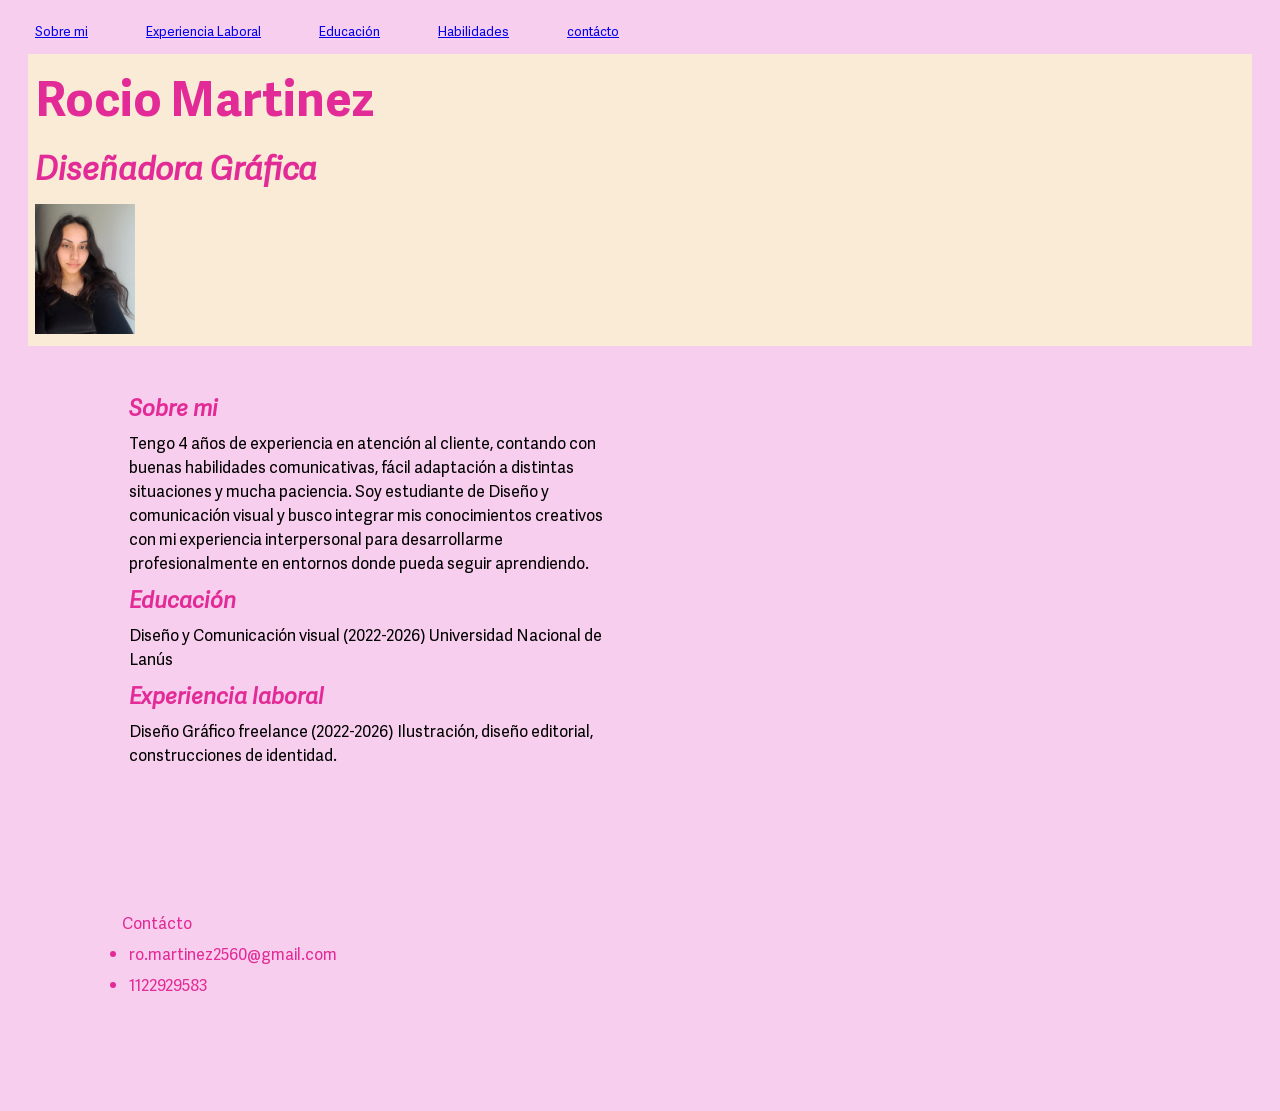
==== index.html @ 881bd66d "Add files via upload" ====
<!DOCTYPE html>
<html>

<head>
    <meta charset="utf-8">

    <link rel="stylesheet" href="archivo.css">
</head>

<body>
    <header>
        <nav> 
            <a href="#">Sobre mi</a>
            <a href="#">Experiencia Laboral</a>
            <a href="#">Educación</a>
            <a href="#">Habilidades</a>
            <a href="#">contácto</a>
            
        </nav>
    </header>
    <main>
        <section id="hiro">
            <h1>Rocio Martinez</h1>
            <h2>Diseñadora Gráfica</h2>
            <img src="img/dee4d5de-07e1-4715-a4ec-1dd7b7949d65.png" alt="foto de rocio" width="100" height="130">
        </section>
        <section id="info">
            <h3>Sobre mi</h3>
            <p> Tengo 4 años de experiencia en atención al cliente, contando con buenas habilidades
                comunicativas, fácil adaptación a distintas situaciones y mucha paciencia. Soy
                estudiante de Diseño y comunicación visual y busco integrar mis conocimientos
                creativos con mi experiencia interpersonal para desarrollarme profesionalmente en
                entornos donde pueda seguir aprendiendo.</p>
        
            <h3>Educación</h3>
            <p>Diseño y Comunicación visual (2022-2026)
                Universidad Nacional de Lanús </p>
       
            <h3>Experiencia laboral</h3>
            <p>Diseño Gráfico freelance (2022-2026)
                Ilustración, diseño editorial, construcciones de identidad.
            </p>
            </section>
        
    </main>
    <footer>
        <p>Contácto</p>
        <ul>
            <li>ro.martinez2560@gmail.com</li>
            <li>1122929583</li>
        </ul>

    </footer>
</body>

</html>
---- archivo.css ----
@charset "UTF-8";

/*Fuentes*/

@font-face {
    font-family: "Adelle Sans Regular";
    src: url(type/AdelleSansEXT-Regular.ttf) format(truetype);
    font-weight: normal;
    font-size: normal;
}

@font-face {
    font-family: "Adelle Sans Bold";
    src: url(type/AdelleSansEXT-Bold.ttf) format(truetype);
    font-weight: bold;
    font-style: normal;
}


@font-face {
    font-family: "Adelle Sans Italic";
    src: url(type/AdelleSansEXT-Italic.ttf) format(truetype);
    font-weight: normal;
    font-style: italic;
}

* {
    font-family: 'Adelle Sans Regular', sans-serif;
    font-size: 2, 5rem;
    text-wrap-style: balance;
    margin: 7px;
    padding: 0;
    border: 0;
    box-sizing: border-box;
}

body {
    background-color: rgb(248, 206, 238);
}

/*Aplicaciones*/

h1 {
    font-family: "Adelle Sans Bold", sans-serif;
    font-size: 3rem;
    line-height: 5rem;
}

h2,
h3 {
    font-family: 'Adelle Sans italic', sans-serif;
    font-size: 1.4rem;
}

h2 {
    font-size: 2rem;
}

h1,
h2,
h3,
footer {
    color: rgb(226, 43, 150);
}

#hiro {
    background-color: antiquewhite;
    /*aunque ponga border box, al ajustar el padding sigue creciendo el tamaño del bakcground*/
}

footer {
    font-family: "Adelle Sans Regular", sans-serif;
    font-size: 1rem;
}

#info,
footer {
    padding: 29px 101px 94px 94px;
    min-width: 360px;
    max-width: 700px;
}

nav {
    font-size: 0.8rem;
    display: flex;
    gap: 44px;
}
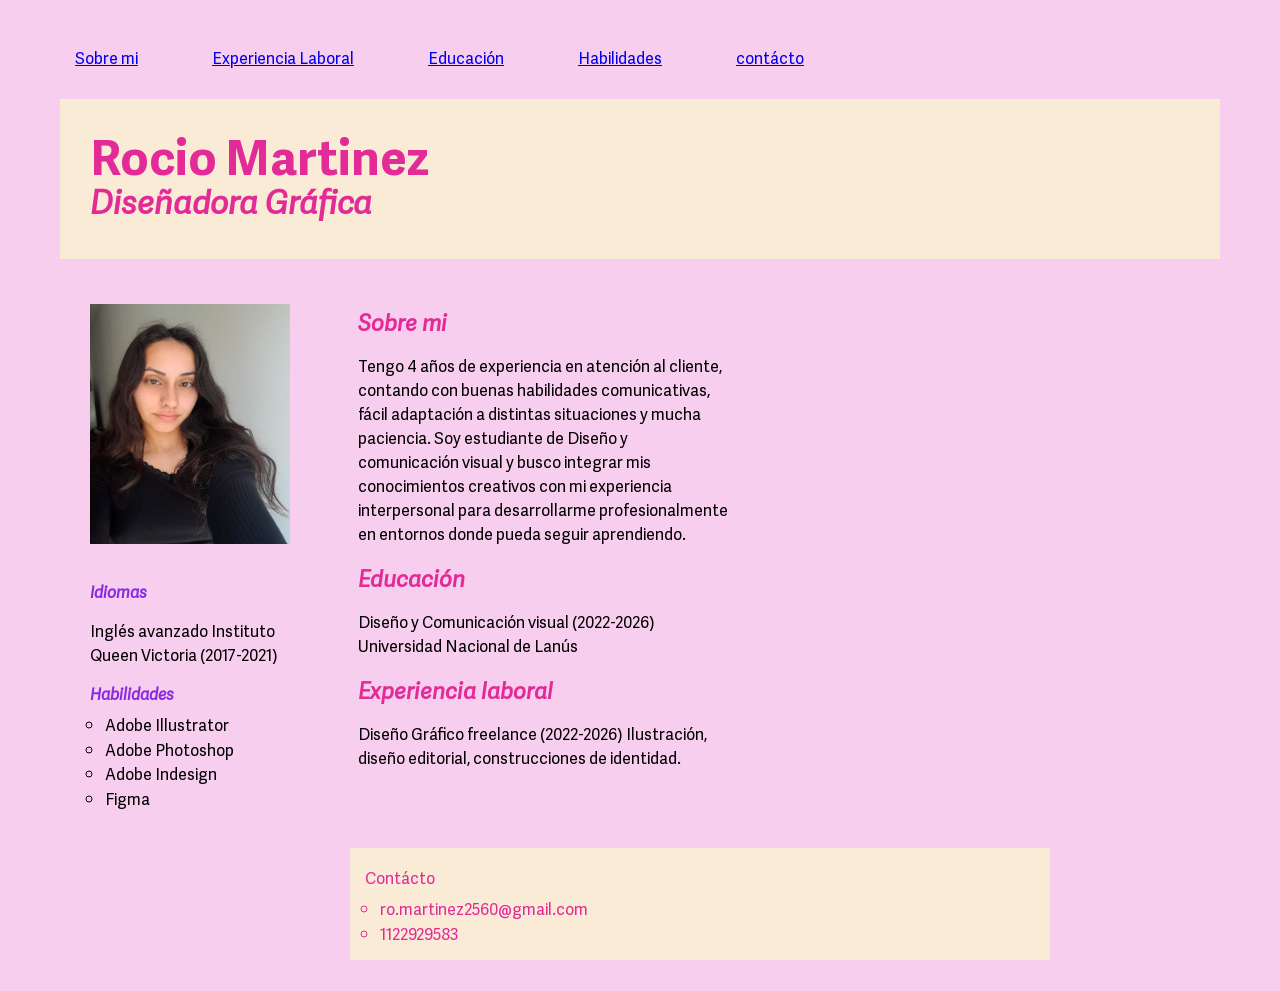
==== commit 2dba0e60: "Add files via upload" ====
--- a/index.html
+++ b/index.html
@@ -3,45 +3,66 @@
 
 <head>
     <meta charset="utf-8">
+    <title>Curriculum Rocio</title>
 
     <link rel="stylesheet" href="archivo.css">
 </head>
 
 <body>
     <header>
-        <nav> 
+        <nav>
             <a href="#">Sobre mi</a>
             <a href="#">Experiencia Laboral</a>
             <a href="#">Educación</a>
             <a href="#">Habilidades</a>
             <a href="#">contácto</a>
-            
+
         </nav>
     </header>
     <main>
         <section id="hiro">
+            <article>
             <h1>Rocio Martinez</h1>
             <h2>Diseñadora Gráfica</h2>
-            <img src="img/dee4d5de-07e1-4715-a4ec-1dd7b7949d65.png" alt="foto de rocio" width="100" height="130">
+            </article>
+            
         </section>
-        <section id="info">
-            <h3>Sobre mi</h3>
-            <p> Tengo 4 años de experiencia en atención al cliente, contando con buenas habilidades
-                comunicativas, fácil adaptación a distintas situaciones y mucha paciencia. Soy
-                estudiante de Diseño y comunicación visual y busco integrar mis conocimientos
-                creativos con mi experiencia interpersonal para desarrollarme profesionalmente en
-                entornos donde pueda seguir aprendiendo.</p>
-        
-            <h3>Educación</h3>
-            <p>Diseño y Comunicación visual (2022-2026)
-                Universidad Nacional de Lanús </p>
-       
-            <h3>Experiencia laboral</h3>
-            <p>Diseño Gráfico freelance (2022-2026)
-                Ilustración, diseño editorial, construcciones de identidad.
-            </p>
-            </section>
-        
+        <section id="info" class="flex-container">
+             <article class="flex item a">
+                <img src="img/dee4d5de-07e1-4715-a4ec-1dd7b7949d65.png" alt="foto de rocio" width="200" height="240">
+                <h4>Idiomas</h3>
+                <p>Inglés avanzado
+                    Instituto Queen Victoria (2017-2021)
+                </p>
+                <h4>Habilidades</h3>
+                <ul>
+                    <li>Adobe Illustrator</li>
+                    <li>Adobe Photoshop</li>
+                    <li>Adobe Indesign</li>
+                    <li>Figma</li>
+                </ul>
+            </article>
+
+            <article class="flex item b">
+                <h3>Sobre mi</h3>
+                <p> Tengo 4 años de experiencia en atención al cliente, contando con buenas habilidades
+                    comunicativas, fácil adaptación a distintas situaciones y mucha paciencia. Soy
+                    estudiante de Diseño y comunicación visual y busco integrar mis conocimientos
+                    creativos con mi experiencia interpersonal para desarrollarme profesionalmente en
+                    entornos donde pueda seguir aprendiendo.</p>
+            
+                <h3>Educación</h3>
+                <p>Diseño y Comunicación visual (2022-2026)
+                    Universidad Nacional de Lanús </p>
+          
+                <h3>Experiencia laboral</h3>
+                <p>Diseño Gráfico freelance (2022-2026)
+                    Ilustración, diseño editorial, construcciones de identidad.
+                </p>
+            </article>
+        </section>
+            
+
     </main>
     <footer>
         <p>Contácto</p>
--- a/archivo.css
+++ b/archivo.css
@@ -6,7 +6,7 @@
     font-family: "Adelle Sans Regular";
     src: url(type/AdelleSansEXT-Regular.ttf) format(truetype);
     font-weight: normal;
-    font-size: normal;
+    font-style: normal;
 }
 
 @font-face {
@@ -26,9 +26,9 @@
 
 * {
     font-family: 'Adelle Sans Regular', sans-serif;
-    font-size: 2, 5rem;
+    font-size: 1rem;
     text-wrap-style: balance;
-    margin: 7px;
+    margin: 15px;
     padding: 0;
     border: 0;
     box-sizing: border-box;
@@ -43,11 +43,12 @@
 h1 {
     font-family: "Adelle Sans Bold", sans-serif;
     font-size: 3rem;
-    line-height: 5rem;
+    line-height: 3rem;
 }
 
 h2,
-h3 {
+h3,
+h4 {
     font-family: 'Adelle Sans italic', sans-serif;
     font-size: 1.4rem;
 }
@@ -65,17 +66,28 @@
 
 #hiro {
     background-color: antiquewhite;
-    /*aunque ponga border box, al ajustar el padding sigue creciendo el tamaño del bakcground*/
+    line-height: 1rem;
+    height: 10rem;
+    box-sizing: border-box;
 }
 
 footer {
     font-family: "Adelle Sans Regular", sans-serif;
     font-size: 1rem;
+    box-sizing: border-box;
+    height: 7rem;
+    padding: 0.1rem 0rem 0rem 0rem;
+    background-color: antiquewhite;
+    margin: 0rem 0rem 1rem 20rem 
+}
+
+ul {
+    line-height: 0.6rem;
+    list-style: circle;
 }
 
 #info,
 footer {
-    padding: 29px 101px 94px 94px;
     min-width: 360px;
     max-width: 700px;
 }
@@ -86,3 +98,15 @@
     gap: 44px;
 }
 
+#hiro,
+#info {
+    display: flex;
+}
+
+
+
+h4 {
+    font-size: 1rem;
+    color: blueviolet;
+    width: 13rem;
+}
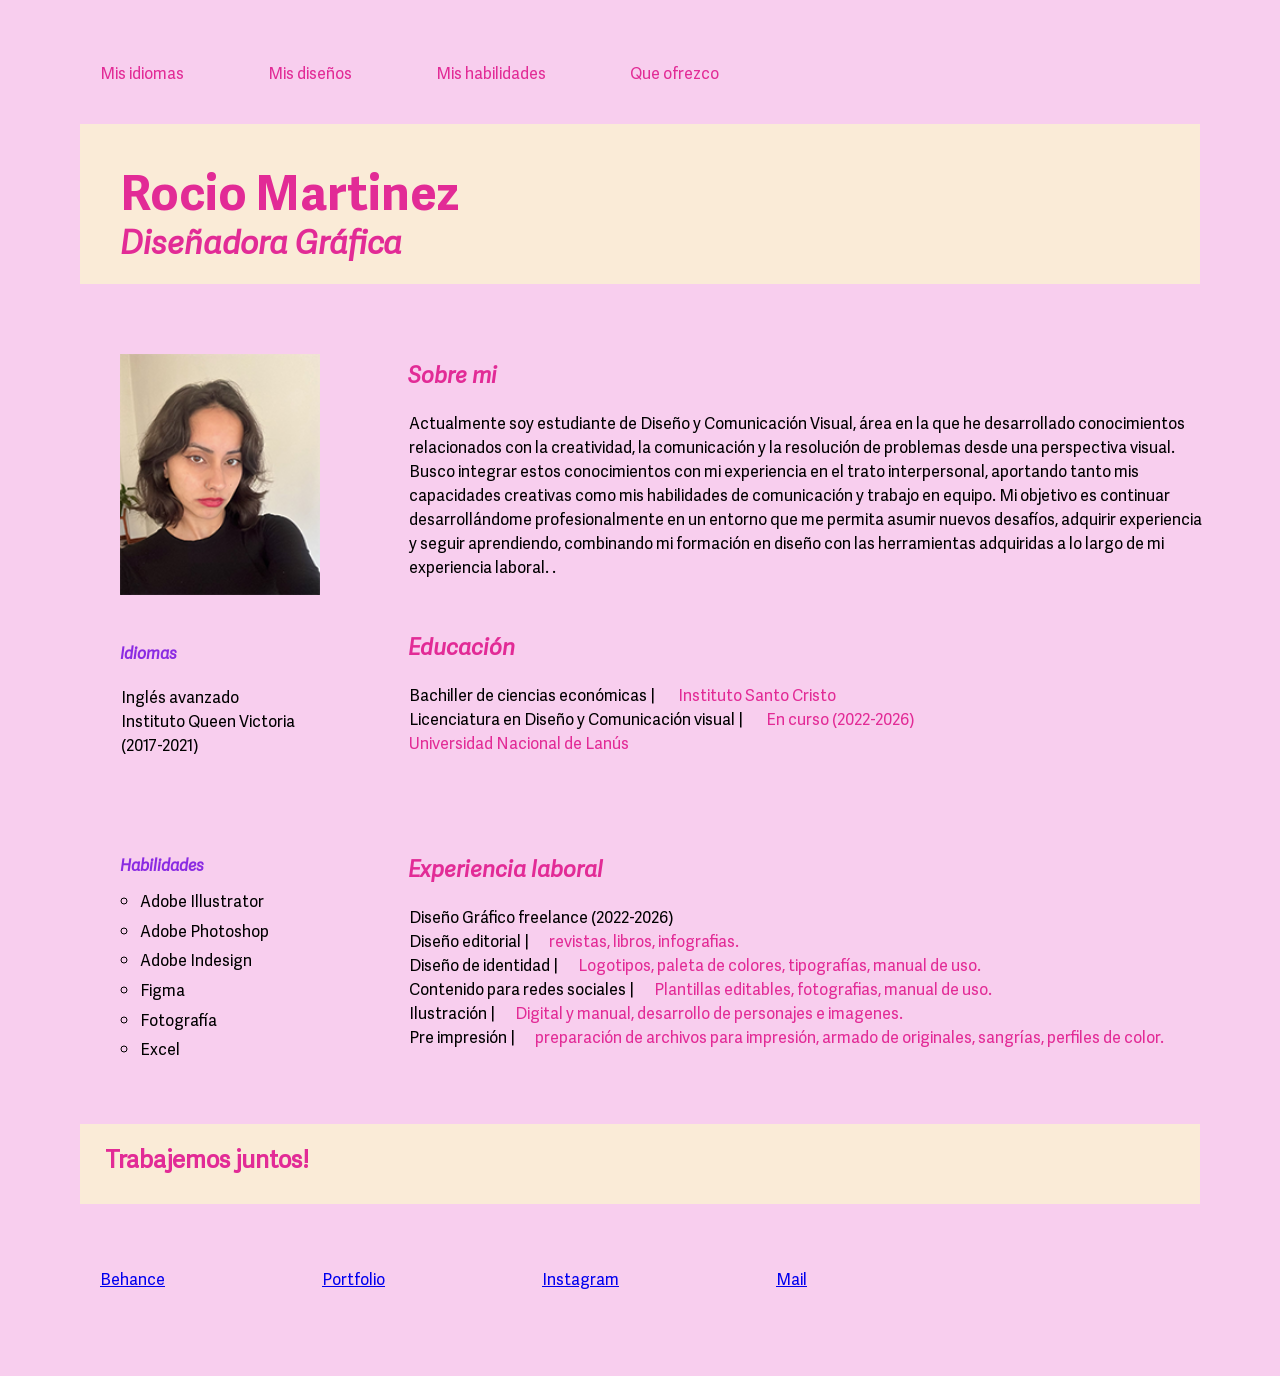
==== commit 9bb0ead7: "Add files via upload" ====
--- a/index.html
+++ b/index.html
@@ -4,73 +4,95 @@
 <head>
     <meta charset="utf-8">
     <title>Curriculum Rocio</title>
-
-    <link rel="stylesheet" href="archivo.css">
+    <link rel="icon" href="img/div.png" type="image/icon">
+    <link rel="stylesheet" href="archivo.css" type="text/css">
 </head>
 
 <body>
     <header>
         <nav>
-            <a href="#">Sobre mi</a>
-            <a href="#">Experiencia Laboral</a>
-            <a href="#">Educación</a>
-            <a href="#">Habilidades</a>
-            <a href="#">contácto</a>
+            <a>Mis idiomas</a>
+            <a>Mis diseños</a>
+            <a>Mis habilidades</a>
+            <a>Que ofrezco</a>
 
         </nav>
     </header>
     <main>
         <section id="hiro">
             <article>
-            <h1>Rocio Martinez</h1>
-            <h2>Diseñadora Gráfica</h2>
+                <h1>Rocio Martinez</h1>
+                <h2>Diseñadora Gráfica</h2>
             </article>
-            
+
         </section>
-        <section id="info" class="flex-container">
-             <article class="flex item a">
-                <img src="img/dee4d5de-07e1-4715-a4ec-1dd7b7949d65.png" alt="foto de rocio" width="200" height="240">
-                <h4>Idiomas</h3>
-                <p>Inglés avanzado
-                    Instituto Queen Victoria (2017-2021)
-                </p>
-                <h4>Habilidades</h3>
+        <section id="info">
+            <article id="flexa">
+                <img src="img/imagenrocio.png" alt="foto de rocio" width="200" height="241">
+                <h4>Idiomas</h4>
+                <div class="estudioytrabajo">
+                    <p>Inglés avanzado<br>
+                        Instituto Queen Victoria
+                        (2017-2021)</span>
+                    </p>
+                </div>
+                <h4>Habilidades</h4>
                 <ul>
                     <li>Adobe Illustrator</li>
                     <li>Adobe Photoshop</li>
                     <li>Adobe Indesign</li>
                     <li>Figma</li>
+                    <li>Fotografía</li>
+                    <li>Excel</li>
                 </ul>
             </article>
 
-            <article class="flex item b">
+            <article id="flexb">
                 <h3>Sobre mi</h3>
-                <p> Tengo 4 años de experiencia en atención al cliente, contando con buenas habilidades
-                    comunicativas, fácil adaptación a distintas situaciones y mucha paciencia. Soy
-                    estudiante de Diseño y comunicación visual y busco integrar mis conocimientos
-                    creativos con mi experiencia interpersonal para desarrollarme profesionalmente en
-                    entornos donde pueda seguir aprendiendo.</p>
-            
+                <div class="sobremi">
+                    <p>Actualmente soy estudiante de Diseño y Comunicación Visual, área en la que he desarrollado
+                        conocimientos relacionados con la creatividad, la comunicación y la resolución de problemas
+                        desde una perspectiva visual. Busco integrar estos conocimientos con mi experiencia en el trato
+                        interpersonal, aportando tanto mis capacidades creativas como mis habilidades de comunicación y
+                        trabajo en equipo. Mi objetivo es continuar desarrollándome profesionalmente en un entorno que
+                        me permita asumir nuevos desafíos, adquirir experiencia y seguir aprendiendo, combinando mi
+                        formación en diseño con las herramientas adquiridas a lo largo de mi experiencia laboral. .</p>
+                </div>
                 <h3>Educación</h3>
-                <p>Diseño y Comunicación visual (2022-2026)
-                    Universidad Nacional de Lanús </p>
-          
+                <div class="estudioytrabajo">
+                    <p>Bachiller de ciencias económicas | <span style="color: #e22b96"> Instituto Santo Cristo </span>
+                        <br>
+                        Licenciatura en Diseño y Comunicación visual |<span style="color: #e22b96;"> En curso
+                            (2022-2026)<br>
+                            Universidad Nacional de Lanús </span></p>
+                </div>
+
                 <h3>Experiencia laboral</h3>
-                <p>Diseño Gráfico freelance (2022-2026)
-                    Ilustración, diseño editorial, construcciones de identidad.
-                </p>
-            </article>
+                <div class="estudioytrabajo">
+                    <p>Diseño Gráfico freelance (2022-2026)<br>
+                        Diseño editorial |<span style="color: #e22b96;">revistas, libros, infografias.</span> <br>
+                        Diseño de identidad |<span style="color: #e22b96;">Logotipos, paleta de colores, tipografías,
+                            manual de uso.</span> <br> Contenido para redes sociales |<span
+                            style="color: #e22b96;">Plantillas editables, fotografias, manual de uso.</span><br>
+                        Ilustración |<span style="color: #e22b96;">Digital y manual, desarrollo de personajes e
+                            imagenes.</span><br>
+                        Pre impresión |<span style="color: #e22b96;">preparación de archivos para impresión, armado de
+                            originales, sangrías, perfiles de color.</span>
+                    </p>
+                </div>
         </section>
-            
+
+        <h5>Trabajemos juntos!</h5>
+
 
     </main>
     <footer>
-        <p>Contácto</p>
-        <ul>
-            <li>ro.martinez2560@gmail.com</li>
-            <li>1122929583</li>
-        </ul>
-
+        <nav id="segundo">
+            <a href="https://www.behance.net/rocomartinez4">Behance</a>
+            <a href="https://www.behance.net/gallery/246659233/PORTFOLIO-2026">Portfolio</a>
+            <a href="https://www.instagram.com/explore/">Instagram</a>
+            <a href="https://mail.google.com/mail/u/0/#inbox">Mail</a>
+        </nav>
     </footer>
 </body>
 
--- a/archivo.css
+++ b/archivo.css
@@ -28,7 +28,7 @@
     font-family: 'Adelle Sans Regular', sans-serif;
     font-size: 1rem;
     text-wrap-style: balance;
-    margin: 15px;
+    margin: 20px;
     padding: 0;
     border: 0;
     box-sizing: border-box;
@@ -60,8 +60,8 @@
 h1,
 h2,
 h3,
-footer {
-    color: rgb(226, 43, 150);
+h5 {
+    color: #e22b96;
 }
 
 #hiro {
@@ -72,13 +72,9 @@
 }
 
 footer {
-    font-family: "Adelle Sans Regular", sans-serif;
-    font-size: 1rem;
-    box-sizing: border-box;
     height: 7rem;
     padding: 0.1rem 0rem 0rem 0rem;
-    background-color: antiquewhite;
-    margin: 0rem 0rem 1rem 20rem 
+
 }
 
 ul {
@@ -86,16 +82,19 @@
     list-style: circle;
 }
 
-#info,
-footer {
-    min-width: 360px;
-    max-width: 700px;
+
+#info {
+    width: 500px;
+    height: 800px;
+    align-items: center;
+
 }
 
 nav {
     font-size: 0.8rem;
     display: flex;
     gap: 44px;
+    color: #e22b96;
 }
 
 #hiro,
@@ -109,4 +108,27 @@
     font-size: 1rem;
     color: blueviolet;
     width: 13rem;
+}
+
+.estudioytrabajo p {
+    height: 148px;
+    margin: 1px;
+    /*Agregué 1px de margin en ambos divisores porque al darles valor de height se me desfasaba con los h3*/
+}
+
+.sobremi p {
+    width: 800px;
+    height: 198px;
+    margin: 1px;
+}
+
+h5 {
+    font-size: 1.5rem;
+    background-color: antiquewhite;
+    height: 80px;
+    padding: 15px 0 0 25px;
+}
+
+#segundo {
+    gap: 117px;
 }
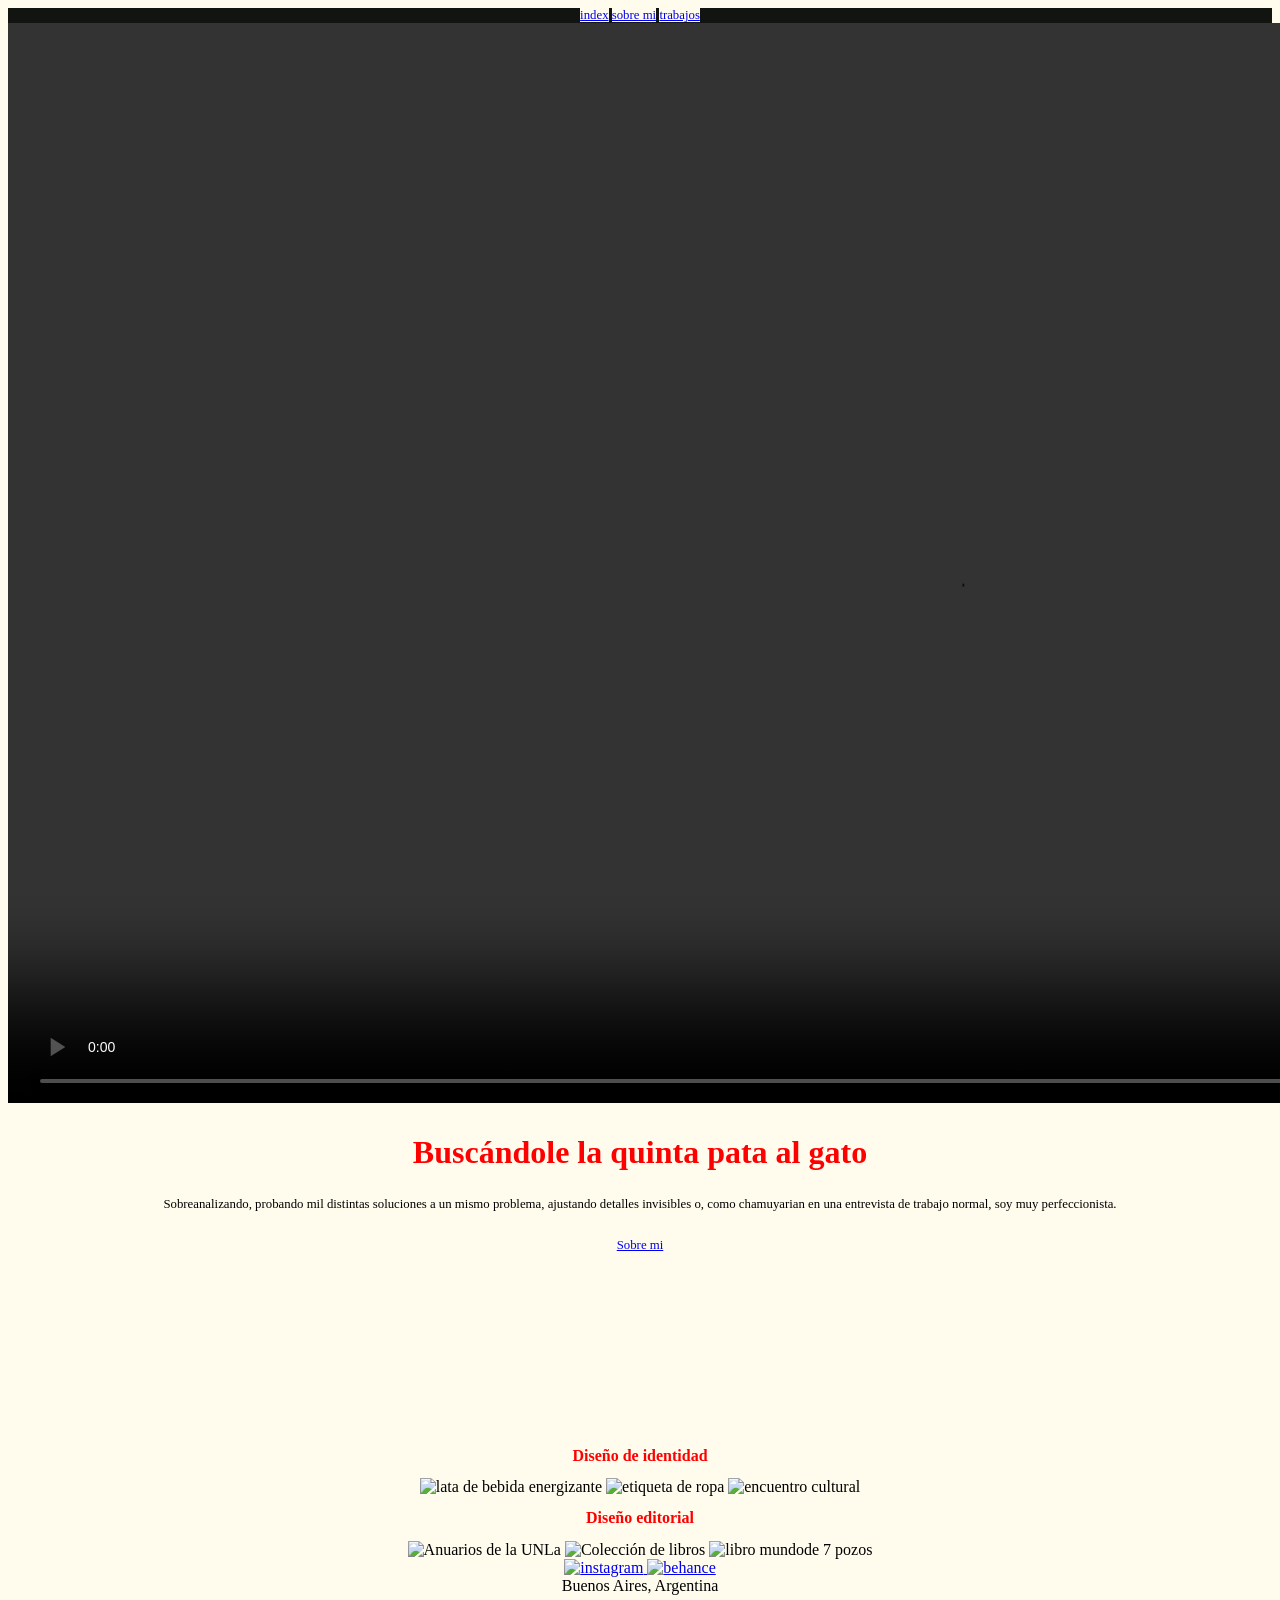
==== commit 931831c8: "Add files via upload" ====
--- a/index.html
+++ b/index.html
@@ -1,99 +1,69 @@
-<!DOCTYPE html>
+<!DOCTYPE HTML>
 <html>
 
 <head>
-    <meta charset="utf-8">
-    <title>Curriculum Rocio</title>
-    <link rel="icon" href="img/div.png" type="image/icon">
-    <link rel="stylesheet" href="archivo.css" type="text/css">
+    <meta charset="utf-8" />
+    <title>Mi portafolio</title>
+    <link rel="stylesheet" href="estilo.css">
 </head>
 
 <body>
     <header>
-        <nav>
-            <a>Mis idiomas</a>
-            <a>Mis diseños</a>
-            <a>Mis habilidades</a>
-            <a>Que ofrezco</a>
-
-        </nav>
+        <header>
+            <nav id="navportfolio">
+                <a href="index.html">index</a>
+                <a href="sobremi.html">sobre mi</a>
+                <a href="accion.html">trabajos</a>
+            </nav>
+        </header>
+        <section id="hiro">
+            <video src="Video/haciendo-un-poco-de-mucho.mp4" controls autoplay width="1920" height="1080">
+            </video>
+        </section>
     </header>
     <main>
-        <section id="hiro">
-            <article>
-                <h1>Rocio Martinez</h1>
-                <h2>Diseñadora Gráfica</h2>
+        <class id="portfolio">
+            <article id="bienvenida">
+                <h1>Buscándole la quinta pata al gato</h1>
+                <p>Sobreanalizando, probando mil distintas soluciones a un mismo problema, ajustando detalles invisibles
+                    o,
+                    como chamuyarian en una entrevista de trabajo normal, soy muy perfeccionista.</h2>
+                <section id="sobremi">
+                    <a href="sobremi.html">
+                        <p> Sobre mi</p>
+                    </a>
+                </section>
             </article>
 
-        </section>
-        <section id="info">
-            <article id="flexa">
-                <img src="img/imagenrocio.png" alt="foto de rocio" width="200" height="241">
-                <h4>Idiomas</h4>
-                <div class="estudioytrabajo">
-                    <p>Inglés avanzado<br>
-                        Instituto Queen Victoria
-                        (2017-2021)</span>
-                    </p>
-                </div>
-                <h4>Habilidades</h4>
-                <ul>
-                    <li>Adobe Illustrator</li>
-                    <li>Adobe Photoshop</li>
-                    <li>Adobe Indesign</li>
-                    <li>Figma</li>
-                    <li>Fotografía</li>
-                    <li>Excel</li>
-                </ul>
-            </article>
+            <section id="trabajos">
+                <h2>Diseño de identidad</h2>
+                <article id="identidad">
+                    <img src="Imagenes/packagings.png" alt="lata de bebida energizante" ; height="191px" width="290px">
+                    <img src="Imagenes/podaliria-etiqueta.png" alt="etiqueta de ropa" ; height="191" width="290">
+                    <img src="Imagenes/encuentrocultural.png" alt="encuentro cultural" ; height="191" width="290">
+                </article>
 
-            <article id="flexb">
-                <h3>Sobre mi</h3>
-                <div class="sobremi">
-                    <p>Actualmente soy estudiante de Diseño y Comunicación Visual, área en la que he desarrollado
-                        conocimientos relacionados con la creatividad, la comunicación y la resolución de problemas
-                        desde una perspectiva visual. Busco integrar estos conocimientos con mi experiencia en el trato
-                        interpersonal, aportando tanto mis capacidades creativas como mis habilidades de comunicación y
-                        trabajo en equipo. Mi objetivo es continuar desarrollándome profesionalmente en un entorno que
-                        me permita asumir nuevos desafíos, adquirir experiencia y seguir aprendiendo, combinando mi
-                        formación en diseño con las herramientas adquiridas a lo largo de mi experiencia laboral. .</p>
-                </div>
-                <h3>Educación</h3>
-                <div class="estudioytrabajo">
-                    <p>Bachiller de ciencias económicas | <span style="color: #e22b96"> Instituto Santo Cristo </span>
-                        <br>
-                        Licenciatura en Diseño y Comunicación visual |<span style="color: #e22b96;"> En curso
-                            (2022-2026)<br>
-                            Universidad Nacional de Lanús </span></p>
-                </div>
-
-                <h3>Experiencia laboral</h3>
-                <div class="estudioytrabajo">
-                    <p>Diseño Gráfico freelance (2022-2026)<br>
-                        Diseño editorial |<span style="color: #e22b96;">revistas, libros, infografias.</span> <br>
-                        Diseño de identidad |<span style="color: #e22b96;">Logotipos, paleta de colores, tipografías,
-                            manual de uso.</span> <br> Contenido para redes sociales |<span
-                            style="color: #e22b96;">Plantillas editables, fotografias, manual de uso.</span><br>
-                        Ilustración |<span style="color: #e22b96;">Digital y manual, desarrollo de personajes e
-                            imagenes.</span><br>
-                        Pre impresión |<span style="color: #e22b96;">preparación de archivos para impresión, armado de
-                            originales, sangrías, perfiles de color.</span>
-                    </p>
-                </div>
-        </section>
-
-        <h5>Trabajemos juntos!</h5>
-
-
+                <h2>Diseño editorial</h2>
+                <article id="editorial">
+                    <img src="Imagenes/anuarios2.png" alt="Anuarios de la UNLa" ; height="191" width="290">
+                    <img src="Imagenes/coleccion-mockup-uno.png" alt="Colección de libros" ; height="191" width="290">
+                    <img src="Imagenes/mundode7pocos.png" alt="libro mundode 7 pozos" ; height="191" width="290">
+                </article>
+            </section>
+        </class>
     </main>
     <footer>
-        <nav id="segundo">
-            <a href="https://www.behance.net/rocomartinez4">Behance</a>
-            <a href="https://www.behance.net/gallery/246659233/PORTFOLIO-2026">Portfolio</a>
-            <a href="https://www.instagram.com/explore/">Instagram</a>
-            <a href="https://mail.google.com/mail/u/0/#inbox">Mail</a>
-        </nav>
+        <section>
+            <a href="https://www.instagram.com/haciendounpocodemucho/">
+                <img src="Imagenes/instagram.png" alt="instagram" height="20px" width="20px">
+            </a>
+            <a href="https://www.behance.net/rocomartinez4">
+                <img src="Imagenes/behance_Mesa de trabajo 1.png" alt="behance" height="20px" width="20px">
+            </a>
+        </section>
+        <section>
+            <a>Buenos Aires, Argentina</a>
+        </section>
     </footer>
 </body>
-
 </html>
--- a/estilo.css
+++ b/estilo.css
@@ -0,0 +1,83 @@
+/* CSS DOCUMENT */
+@charset "UTF-8";
+
+@font-face {
+    font-family: "Bebas Neue";
+    src: url(fuentes/BebasNeue-Regular.ttf) format(truetypefont);
+    font-weight: normal;
+    font-style: normal;
+}
+
+@font-face {
+    font-family: "Montserrat regular";
+    src: url(fuentes/Montserrat-Regular.ttf) format(truetype);
+    font-weight: normal;
+    font-style: normal;
+}
+
+@font-face {
+    font-family: "Montserrat Italic";
+    src: url(fuentes/Montserrat-Italic.ttf) format(truetype);
+    font-weight: normal;
+    font-style: italic;
+
+}
+
+@font-face {
+    font-family: "Montserrat Bold";
+    src: url(fuentes/Montserrat-Bold.ttf) format(truetype);
+    font-weight: bold;
+    font-style: normal;
+}
+
+* {
+    background-color: #FFFCEE;
+    text-align: center;
+    margin: 20;
+    padding: 0;
+    text-wrap: balance;
+    box-sizing: border-box;
+}
+h1 {
+    font-family: 'Montserrat Bold';
+    font-size: 2rem;
+    color: #FF0000;
+}
+
+h2 {
+font-family: 'Montserrat Italic';
+font-size: 1rem;
+color: #FF0000;
+}
+
+p,
+ul
+ {
+    font-family: 'Montserrat Regular';
+    font-size: 0.8rem;
+}
+
+#sobremi {
+font-family: "Montserrat Italic";
+font-size: 0.8rem;
+}
+
+nav {
+    background-color: #121412;
+    font-family: "Montserrat Regular";
+    Font-size: 0.8rem;
+    color: #FFFCEE;
+}
+
+#bienvenida {
+    min-height: 300px
+}
+
+#sobremi {
+    display: flex;
+  justify-content: space-evenly;
+}
+
+#sobremiinfo {
+    text-align: right; /*ya comprendi que no me lo toma por la propiedad de text align:center que puse antes, pero no entiendo por qué si este sistema es en cascada y esta propeidad nueva deberia anular las anteriores*/
+}
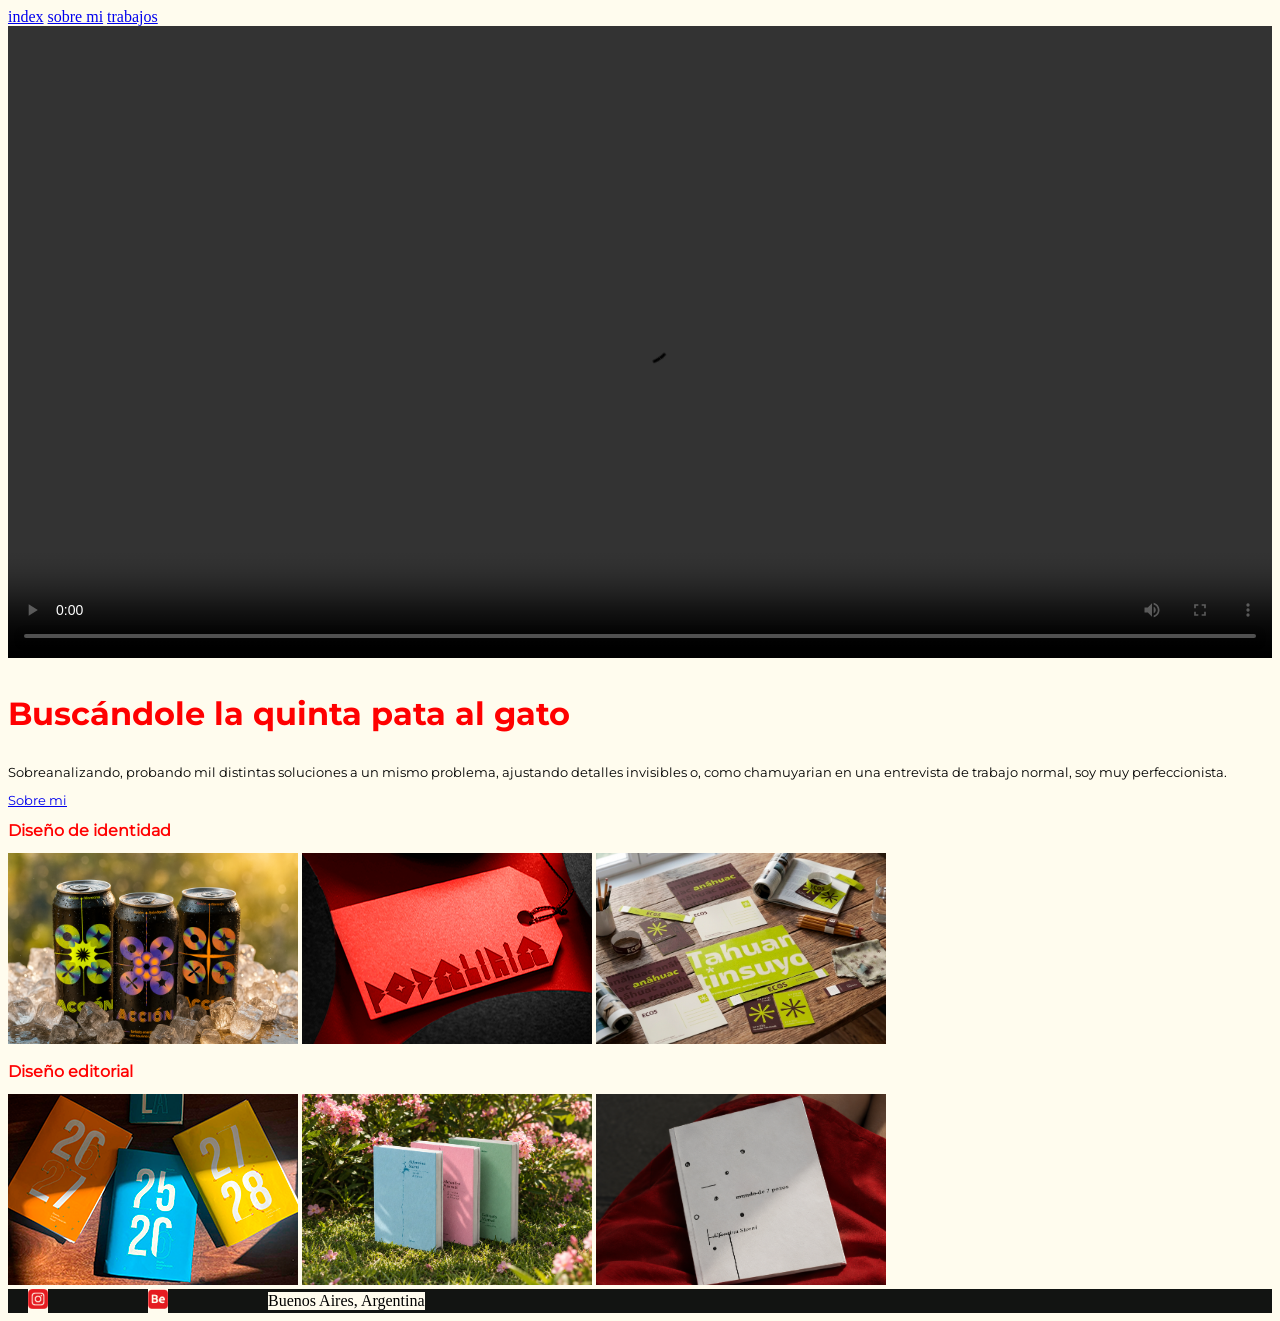
==== commit f35368ae: "estoestodo" ====
--- a/index.html
+++ b/index.html
@@ -1,69 +1,62 @@
-<!DOCTYPE HTML>
-<html>
-
-<head>
-    <meta charset="utf-8" />
-    <title>Mi portafolio</title>
-    <link rel="stylesheet" href="estilo.css">
-</head>
-
-<body>
-    <header>
-        <header>
-            <nav id="navportfolio">
-                <a href="index.html">index</a>
-                <a href="sobremi.html">sobre mi</a>
-                <a href="accion.html">trabajos</a>
-            </nav>
-        </header>
-        <section id="hiro">
-            <video src="Video/haciendo-un-poco-de-mucho.mp4" controls autoplay width="1920" height="1080">
-            </video>
-        </section>
-    </header>
-    <main>
-        <class id="portfolio">
-            <article id="bienvenida">
-                <h1>Buscándole la quinta pata al gato</h1>
-                <p>Sobreanalizando, probando mil distintas soluciones a un mismo problema, ajustando detalles invisibles
-                    o,
-                    como chamuyarian en una entrevista de trabajo normal, soy muy perfeccionista.</h2>
-                <section id="sobremi">
-                    <a href="sobremi.html">
-                        <p> Sobre mi</p>
-                    </a>
-                </section>
-            </article>
-
-            <section id="trabajos">
-                <h2>Diseño de identidad</h2>
-                <article id="identidad">
-                    <img src="Imagenes/packagings.png" alt="lata de bebida energizante" ; height="191px" width="290px">
-                    <img src="Imagenes/podaliria-etiqueta.png" alt="etiqueta de ropa" ; height="191" width="290">
-                    <img src="Imagenes/encuentrocultural.png" alt="encuentro cultural" ; height="191" width="290">
-                </article>
-
-                <h2>Diseño editorial</h2>
-                <article id="editorial">
-                    <img src="Imagenes/anuarios2.png" alt="Anuarios de la UNLa" ; height="191" width="290">
-                    <img src="Imagenes/coleccion-mockup-uno.png" alt="Colección de libros" ; height="191" width="290">
-                    <img src="Imagenes/mundode7pocos.png" alt="libro mundode 7 pozos" ; height="191" width="290">
-                </article>
-            </section>
-        </class>
-    </main>
-    <footer>
-        <section>
-            <a href="https://www.instagram.com/haciendounpocodemucho/">
-                <img src="Imagenes/instagram.png" alt="instagram" height="20px" width="20px">
-            </a>
-            <a href="https://www.behance.net/rocomartinez4">
-                <img src="Imagenes/behance_Mesa de trabajo 1.png" alt="behance" height="20px" width="20px">
-            </a>
-        </section>
-        <section>
-            <a>Buenos Aires, Argentina</a>
-        </section>
-    </footer>
-</body>
+<!DOCTYPE HTML>
+<html>
+
+<head>
+    <meta charset="utf-8" />
+    <title>Mi portafolio</title>
+    <link rel="stylesheet" href="estilo.css">
+</head>
+
+<body>
+    <main>
+        <nav class="navportfolio">
+            <a href="index.html">index</a>
+            <a href="sobremi.html">sobre mi</a>
+            <a href="accion.html">trabajos</a>
+        </nav>
+        </header>
+        <section class="hiro">
+            <video src="Video/haciendo-un-poco-de-mucho.mp4" controls autoplay width="1920" height="1080">
+            </video>
+        </section>
+        <section class="portfolio">
+            <article class="bienvenida">
+                <h1>Buscándole la quinta pata al gato</h1>
+                <p>Sobreanalizando, probando mil distintas soluciones a un mismo problema, ajustando detalles invisibles
+                    o,
+                    como chamuyarian en una entrevista de trabajo normal, soy muy perfeccionista.</h2>
+                <article class="sobremi">
+                    <a href="sobremi.html">
+                        <p> Sobre mi</p>
+                    </a>
+                </article>
+        </section>
+
+        <section class="trabajos">
+            <h2>Diseño de identidad</h2>
+            <article class="identidad">
+                <img src="img/packagings.png" alt="lata de bebida energizante" ; height="191px" width="290px">
+                <img src="img/podaliria-etiqueta.png" alt="etiqueta de ropa" ; height="191" width="290">
+                <img src="img/encuentrocultural.png" alt="encuentro cultural" ; height="191" width="290">
+            </article>
+
+            <h2>Diseño editorial</h2>
+            <article class="editorial">
+                <img src="img/anuarios2.png" alt="Anuarios de la UNLa" ; height="191" width="290">
+                <img src="img/coleccion-mockup-uno.png" alt="Colección de libros" ; height="191" width="290">
+                <img src="img/mundode7pocos.png" alt="libro mundode 7 pozos" ; height="191" width="290">
+            </article>
+        </section>
+    </main>
+    <footer>
+            <a href="https://www.instagram.com/haciendounpocodemucho/">
+                <img src="img/instagram.png" alt="instagram" height="20px" width="20px">
+            </a>
+            <a href="https://www.behance.net/rocomartinez4">
+                <img src="img/behance_Mesa de trabajo 1.png" alt="behance" height="20px" width="20px">
+            </a>
+            <a>Buenos Aires, Argentina</a>
+    </footer>
+</body>
+
 </html>
--- a/estilo.css
+++ b/estilo.css
@@ -1,83 +1,160 @@
-/* CSS DOCUMENT */
-@charset "UTF-8";
-
-@font-face {
-    font-family: "Bebas Neue";
-    src: url(fuentes/BebasNeue-Regular.ttf) format(truetypefont);
-    font-weight: normal;
-    font-style: normal;
-}
-
-@font-face {
-    font-family: "Montserrat regular";
-    src: url(fuentes/Montserrat-Regular.ttf) format(truetype);
-    font-weight: normal;
-    font-style: normal;
-}
-
-@font-face {
-    font-family: "Montserrat Italic";
-    src: url(fuentes/Montserrat-Italic.ttf) format(truetype);
-    font-weight: normal;
-    font-style: italic;
-
-}
-
-@font-face {
-    font-family: "Montserrat Bold";
-    src: url(fuentes/Montserrat-Bold.ttf) format(truetype);
-    font-weight: bold;
-    font-style: normal;
-}
-
-* {
-    background-color: #FFFCEE;
-    text-align: center;
-    margin: 20;
-    padding: 0;
-    text-wrap: balance;
-    box-sizing: border-box;
-}
-h1 {
-    font-family: 'Montserrat Bold';
-    font-size: 2rem;
-    color: #FF0000;
-}
-
-h2 {
-font-family: 'Montserrat Italic';
-font-size: 1rem;
-color: #FF0000;
-}
-
-p,
-ul
- {
-    font-family: 'Montserrat Regular';
-    font-size: 0.8rem;
-}
-
-#sobremi {
-font-family: "Montserrat Italic";
-font-size: 0.8rem;
-}
-
-nav {
-    background-color: #121412;
-    font-family: "Montserrat Regular";
-    Font-size: 0.8rem;
-    color: #FFFCEE;
-}
-
-#bienvenida {
-    min-height: 300px
-}
-
-#sobremi {
-    display: flex;
-  justify-content: space-evenly;
-}
-
-#sobremiinfo {
-    text-align: right; /*ya comprendi que no me lo toma por la propiedad de text align:center que puse antes, pero no entiendo por qué si este sistema es en cascada y esta propeidad nueva deberia anular las anteriores*/
+/* CSS DOCUMENT */
+@charset "UTF-8";
+
+@font-face {
+    font-family: "Bebas Neue";
+    src: url(fuentes/BebasNeue-Regular.ttf) format(truetype);
+    font-weight: normal;
+    font-style: normal;
+}
+
+@font-face {
+    font-family: "Montserrat regular";
+    src: url(fuentes/Montserrat-Regular.ttf) format(truetype);
+    font-weight: normal;
+    font-style: normal;
+}
+
+@font-face {
+    font-family: "Montserrat Italic";
+    src: url(fuentes/Montserrat-Italic.ttf) format(truetype);
+    font-weight: normal;
+    font-style: italic;
+
+}
+
+@font-face {
+    font-family: "Montserrat Bold";
+    src: url(fuentes/Montserrat-Bold.ttf) format(truetype);
+    font-weight: bold;
+    font-style: normal;
+}
+
+* {
+    background-color: #FFFCEE;
+    padding: 0;
+    text-wrap: balance;
+    box-sizing: border-box;
+}
+
+h1 {
+    font-family: 'Montserrat Bold';
+    font-size: 2rem;
+    color: #FF0000;
+}
+
+h2 {
+    font-family: 'Montserrat Regular';
+    font-size: 1rem;
+    color: #FF0000;
+}
+
+p,
+ul,
+label {
+    font-family: 'Montserrat Regular';
+    font-size: 0.8rem;
+}
+
+#hiro {
+    width: 100%;
+    height: 100%;
+}
+
+
+
+#navportfolio {
+    background-color: #121412;
+    font-family: "Montserrat Regular";
+    Font-size: 0.8rem;
+    color: #FFFCEE;
+    min-height: 30px;
+    display: flex;
+    align-items: center;
+    gap: 30px;
+    padding-left: 15px; /*como hago para que las secciones en el nav y footer no tapen el color de fondo?*/
+}
+
+#bienvenida {
+    max-width: 660px;
+    text-align: center;
+    align-content: space-evenly;
+    min-height: 400px;
+}
+
+#sobremi {
+    display: flex;
+    justify-content: center;
+    gap: 20px;
+}
+
+#sobremiinfo {
+    text-align: initial;
+    /*ya comprendi que no me lo toma por la propiedad de text align:center que puse antes, pero no entiendo por qué si este sistema es en cascada y esta propeidad nueva deberia anular las anteriores*/
+}
+
+#portfolio {
+    display: flex;
+    flex-direction: column;
+    align-items: center;
+}
+
+
+#mainsobremi {
+    display: flex;
+    flex-direction: column;
+    gap: 36px;
+    align-items: center;
+}
+
+#trabajemosjuntos {
+    color: #fffefe;
+    background-color: #121412;
+}
+
+#maintrabajemos {
+    display: flex;
+    flex-direction: column;
+    align-items: center;
+}
+
+#titulotrabajemos {
+    min-height: 140px;
+    align-content: center;
+}
+
+video {
+    width: 100%;
+    height: 100%;
+}
+
+footer {
+    display: flex;
+    align-items: center;
+    background-color: #121412;
+    padding-left: 20px;
+    gap: 100px;
+    /*no pude alinearlo a la derecha como en el figma*/
+}
+
+form {
+    width: 100px;
+    padding-bottom: 30px;
+}
+
+#trabajos {
+    font-family: "Montserrat Regular";
+    Font-size: 0.8rem;
+    min-height: 30px;
+    display: flex;
+    align-items: center;
+    gap: 30px;
+    padding-left: 15px;
+    color: #FF0000;
+}
+
+#proyectos {
+    display: flex;
+  flex-direction: column;
+  align-items: center;
 }
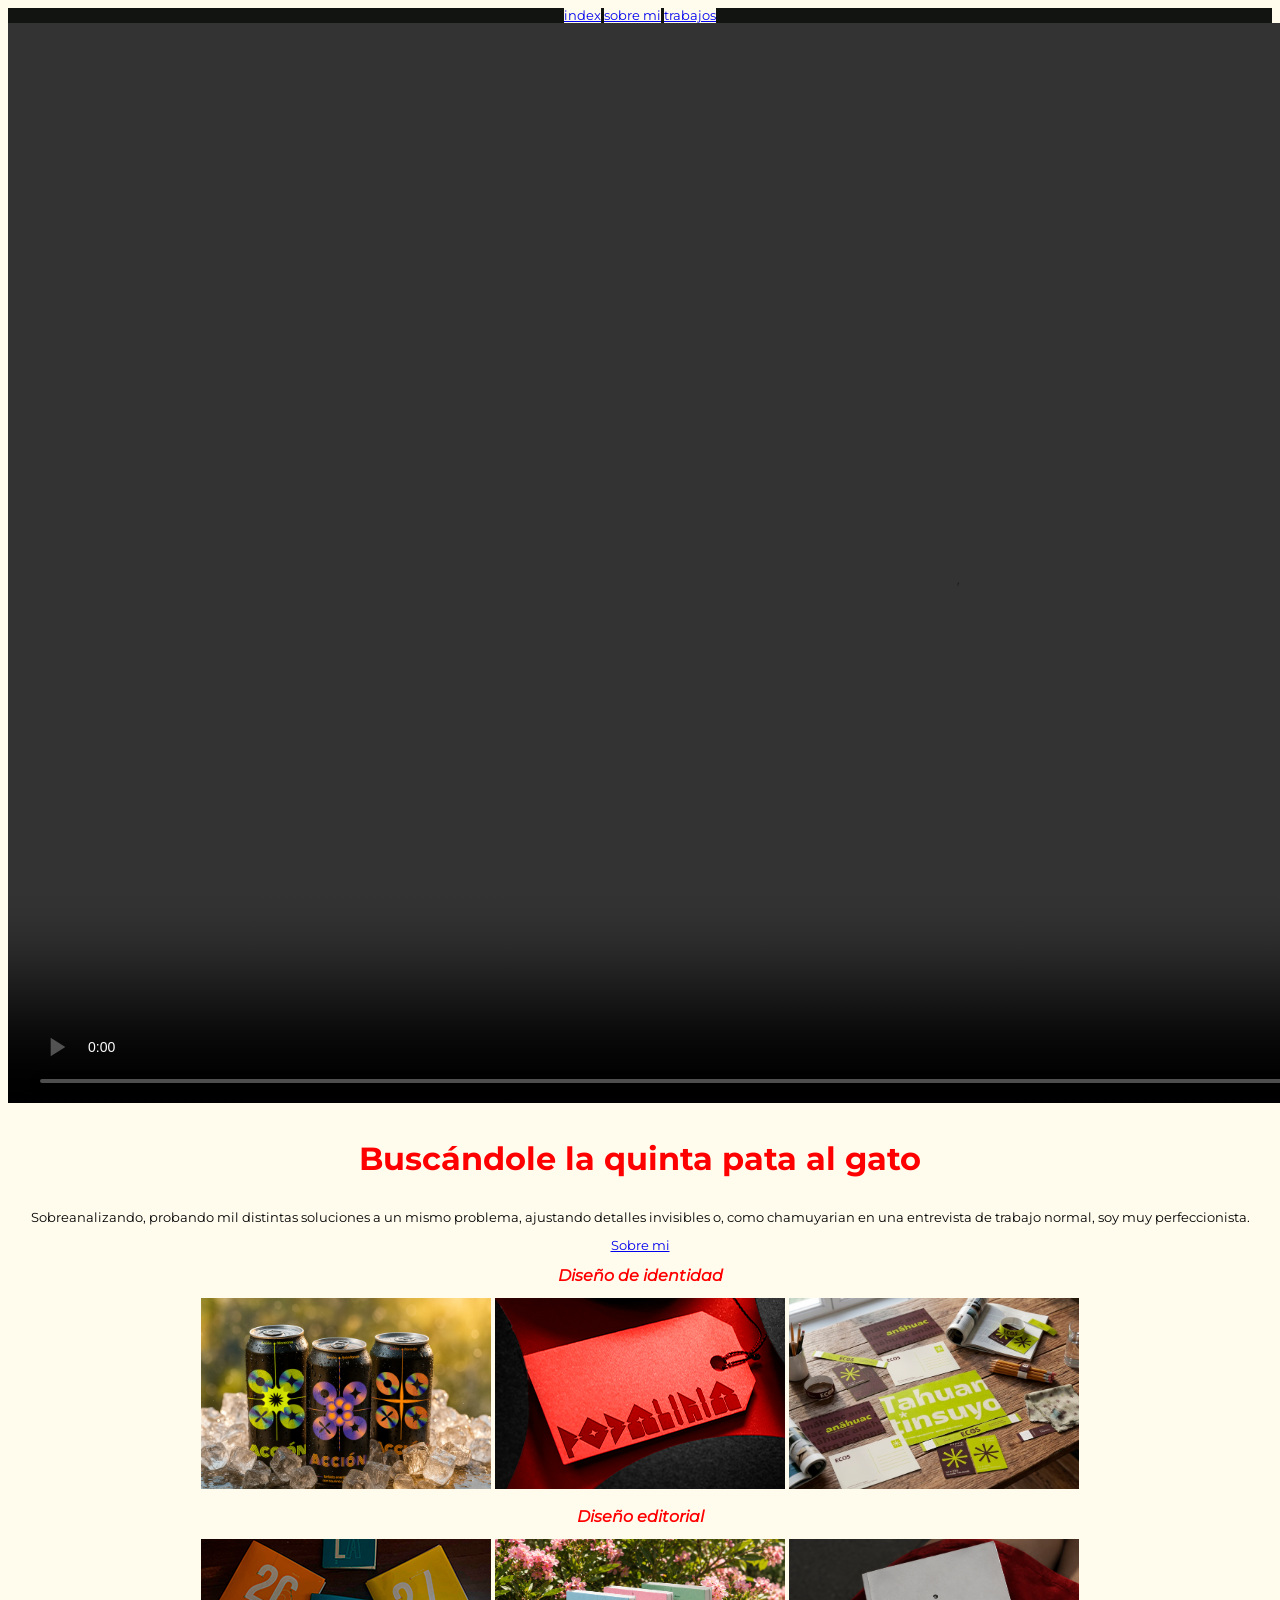
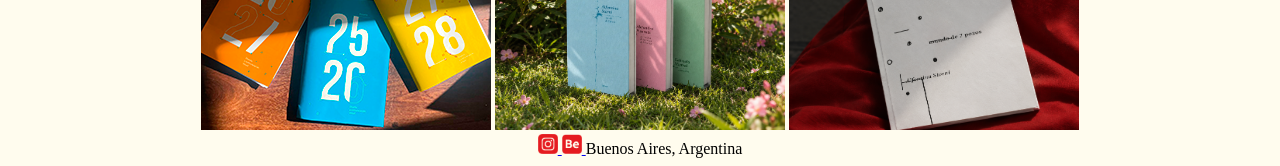
==== commit 390b24aa: "Merge branch 'main' of https://github.com/rocioxmartinez/curriculum-martinez-rocio" ====
--- a/index.html
+++ b/index.html
@@ -1,3 +1,4 @@
+
 <!DOCTYPE HTML>
 <html>
 
@@ -58,5 +59,4 @@
             <a>Buenos Aires, Argentina</a>
     </footer>
 </body>
-
-</html>+ </html>
--- a/estilo.css
+++ b/estilo.css
@@ -3,7 +3,7 @@
 
 @font-face {
     font-family: "Bebas Neue";
-    src: url(fuentes/BebasNeue-Regular.ttf) format(truetype);
+    src: url(fuentes/BebasNeue-Regular.ttf) format(truetypefont);
     font-weight: normal;
     font-style: normal;
 }
@@ -32,11 +32,12 @@
 
 * {
     background-color: #FFFCEE;
+    text-align: center;
+    margin: 20;
     padding: 0;
     text-wrap: balance;
     box-sizing: border-box;
 }
-
 h1 {
     font-family: 'Montserrat Bold';
     font-size: 2rem;
@@ -44,117 +45,39 @@
 }
 
 h2 {
-    font-family: 'Montserrat Regular';
-    font-size: 1rem;
-    color: #FF0000;
+font-family: 'Montserrat Italic';
+font-size: 1rem;
+color: #FF0000;
 }
 
 p,
-ul,
-label {
+ul
+ {
     font-family: 'Montserrat Regular';
     font-size: 0.8rem;
 }
 
-#hiro {
-    width: 100%;
-    height: 100%;
+#sobremi {
+font-family: "Montserrat Italic";
+font-size: 0.8rem;
 }
 
-
-
-#navportfolio {
+nav {
     background-color: #121412;
     font-family: "Montserrat Regular";
     Font-size: 0.8rem;
     color: #FFFCEE;
-    min-height: 30px;
-    display: flex;
-    align-items: center;
-    gap: 30px;
-    padding-left: 15px; /*como hago para que las secciones en el nav y footer no tapen el color de fondo?*/
 }
 
 #bienvenida {
-    max-width: 660px;
-    text-align: center;
-    align-content: space-evenly;
-    min-height: 400px;
+    min-height: 300px
 }
 
 #sobremi {
     display: flex;
-    justify-content: center;
-    gap: 20px;
+  justify-content: space-evenly;
 }
 
 #sobremiinfo {
-    text-align: initial;
-    /*ya comprendi que no me lo toma por la propiedad de text align:center que puse antes, pero no entiendo por qué si este sistema es en cascada y esta propeidad nueva deberia anular las anteriores*/
-}
-
-#portfolio {
-    display: flex;
-    flex-direction: column;
-    align-items: center;
-}
-
-
-#mainsobremi {
-    display: flex;
-    flex-direction: column;
-    gap: 36px;
-    align-items: center;
-}
-
-#trabajemosjuntos {
-    color: #fffefe;
-    background-color: #121412;
-}
-
-#maintrabajemos {
-    display: flex;
-    flex-direction: column;
-    align-items: center;
-}
-
-#titulotrabajemos {
-    min-height: 140px;
-    align-content: center;
-}
-
-video {
-    width: 100%;
-    height: 100%;
-}
-
-footer {
-    display: flex;
-    align-items: center;
-    background-color: #121412;
-    padding-left: 20px;
-    gap: 100px;
-    /*no pude alinearlo a la derecha como en el figma*/
-}
-
-form {
-    width: 100px;
-    padding-bottom: 30px;
-}
-
-#trabajos {
-    font-family: "Montserrat Regular";
-    Font-size: 0.8rem;
-    min-height: 30px;
-    display: flex;
-    align-items: center;
-    gap: 30px;
-    padding-left: 15px;
-    color: #FF0000;
-}
-
-#proyectos {
-    display: flex;
-  flex-direction: column;
-  align-items: center;
+    text-align: right; /*ya comprendi que no me lo toma por la propiedad de text align:center que puse antes, pero no entiendo por qué si este sistema es en cascada y esta propeidad nueva deberia anular las anteriores*/
 }
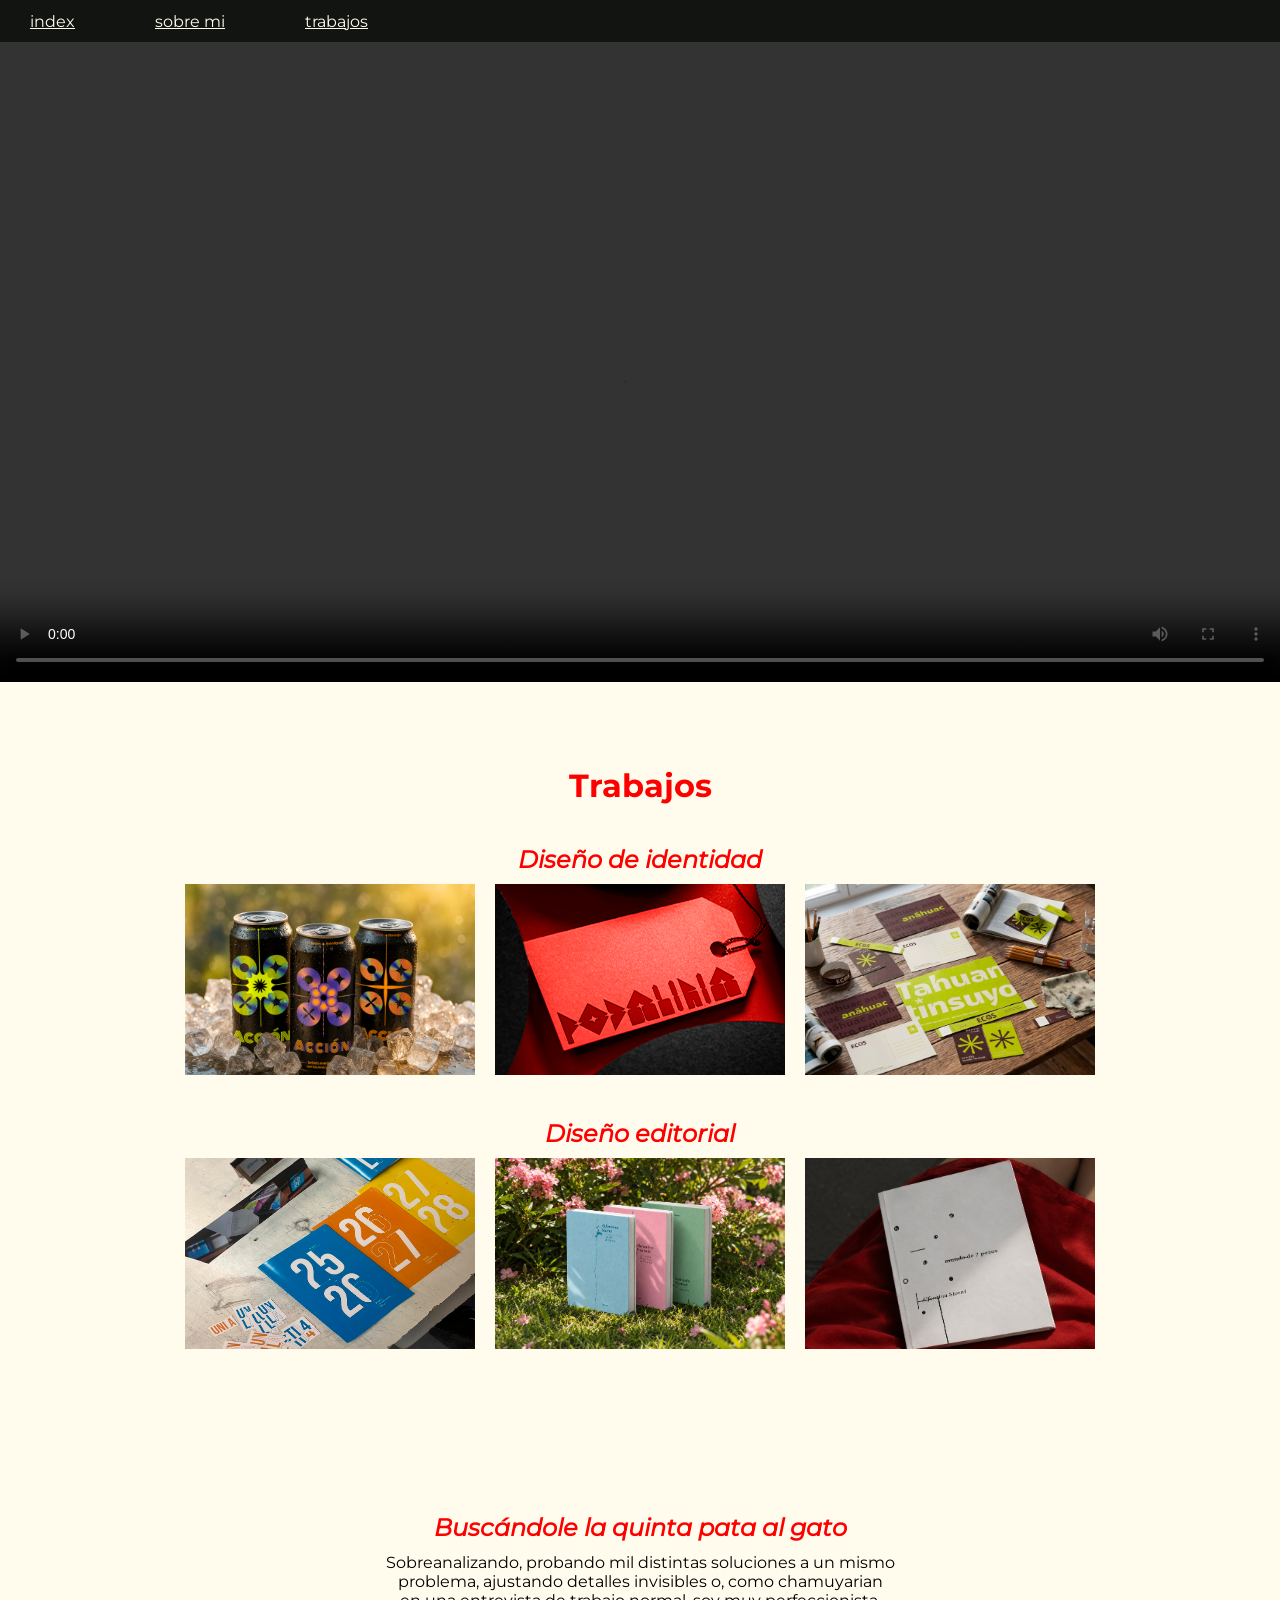
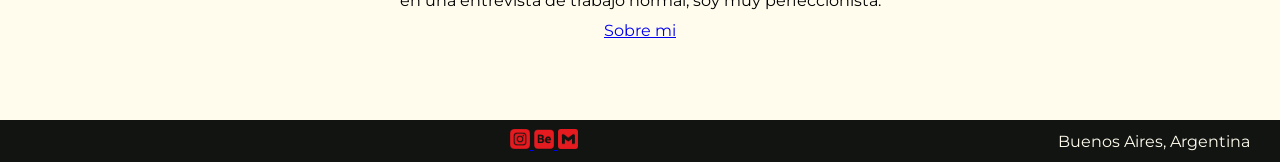
==== commit 1b06c9df: "release" ====
--- a/index.html
+++ b/index.html
@@ -1,4 +1,3 @@
-
 <!DOCTYPE HTML>
 <html>
 
@@ -9,54 +8,80 @@
 </head>
 
 <body>
-    <main>
+    <header>
         <nav class="navportfolio">
             <a href="index.html">index</a>
             <a href="sobremi.html">sobre mi</a>
             <a href="accion.html">trabajos</a>
         </nav>
-        </header>
+    </header>
+    <main>
         <section class="hiro">
             <video src="Video/haciendo-un-poco-de-mucho.mp4" controls autoplay width="1920" height="1080">
             </video>
         </section>
-        <section class="portfolio">
-            <article class="bienvenida">
-                <h1>Buscándole la quinta pata al gato</h1>
-                <p>Sobreanalizando, probando mil distintas soluciones a un mismo problema, ajustando detalles invisibles
-                    o,
-                    como chamuyarian en una entrevista de trabajo normal, soy muy perfeccionista.</h2>
-                <article class="sobremi">
-                    <a href="sobremi.html">
-                        <p> Sobre mi</p>
-                    </a>
-                </article>
-        </section>
+
 
         <section class="trabajos">
+            <h1>Trabajos</h1>
             <h2>Diseño de identidad</h2>
             <article class="identidad">
-                <img src="img/packagings.png" alt="lata de bebida energizante" ; height="191px" width="290px">
-                <img src="img/podaliria-etiqueta.png" alt="etiqueta de ropa" ; height="191" width="290">
-                <img src="img/encuentrocultural.png" alt="encuentro cultural" ; height="191" width="290">
+                <a href="accion.html">
+                    <img src="img/packagings.png" alt="lata de bebida energizante" height="191px" width="290px">
+                </a>
+                <a href="marcaderopa.html">
+                    <img src="img/podaliria-etiqueta.png" alt="etiqueta de ropa" height="191" width="290">
+                </a>
+                <a href="encuentrocultural.html">
+                    <img src="img/encuentrocultural.png" alt="encuentro cultural" height="191" width="290">
+                </a>
             </article>
 
             <h2>Diseño editorial</h2>
             <article class="editorial">
-                <img src="img/anuarios2.png" alt="Anuarios de la UNLa" ; height="191" width="290">
-                <img src="img/coleccion-mockup-uno.png" alt="Colección de libros" ; height="191" width="290">
-                <img src="img/mundode7pocos.png" alt="libro mundode 7 pozos" ; height="191" width="290">
+                <a href="anuario.html">
+                    <img src="img/anuarios2.png" alt="Anuarios de la UNLa" height="191" width="290">
+                </a>
+                <a href="coleccion.html">
+                    <img src="img/coleccion-mockup-uno.png" alt="Colección de libros" height="191" width="290">
+                </a>
+                <a href="libro.html">
+                    <img src="img/mundode7pocos.png" alt="libro mundode 7 pozos" height="191" width="290">
+                </a>
             </article>
         </section>
+
+        <section class="bienvenida">
+
+            <h2>Buscándole la quinta pata al gato</h2>
+            <p>Sobreanalizando, probando mil distintas soluciones a un mismo problema, ajustando detalles invisibles
+                o,
+                como chamuyarian en una entrevista de trabajo normal, soy muy perfeccionista.</p>
+
+            <article class="button">
+                <a href="sobremi.html">
+                    <p>Sobre mi</p>
+                </a>
+                <a href="sobremi.html">
+
+        </section>
+
     </main>
+
     <footer>
+        <div>
             <a href="https://www.instagram.com/haciendounpocodemucho/">
                 <img src="img/instagram.png" alt="instagram" height="20px" width="20px">
             </a>
             <a href="https://www.behance.net/rocomartinez4">
                 <img src="img/behance_Mesa de trabajo 1.png" alt="behance" height="20px" width="20px">
             </a>
-            <a>Buenos Aires, Argentina</a>
+            <a href="https://mail.google.com/mail/u/0/#inbox">
+                <img src="img/gmail_Mesa de trabajo 1.png" alt="mail" height="20px" width="20px">
+            </a>
+        </div>
+        <a>Buenos Aires, Argentina</a>
     </footer>
 </body>
- </html>+
+</html>
--- a/estilo.css
+++ b/estilo.css
@@ -2,21 +2,21 @@
 @charset "UTF-8";
 
 @font-face {
-    font-family: "Bebas Neue";
-    src: url(fuentes/BebasNeue-Regular.ttf) format(truetypefont);
+    font-family: 'Bebas Neue';
+    src: url(fuentes/BebasNeue-Regular.ttf) format(truetype);
     font-weight: normal;
     font-style: normal;
 }
 
 @font-face {
-    font-family: "Montserrat regular";
+    font-family: 'Montserrat regular';
     src: url(fuentes/Montserrat-Regular.ttf) format(truetype);
     font-weight: normal;
     font-style: normal;
 }
 
 @font-face {
-    font-family: "Montserrat Italic";
+    font-family: 'Montserrat Italic';
     src: url(fuentes/Montserrat-Italic.ttf) format(truetype);
     font-weight: normal;
     font-style: italic;
@@ -24,20 +24,23 @@
 }
 
 @font-face {
-    font-family: "Montserrat Bold";
+    font-family: 'Montserrat Bold';
     src: url(fuentes/Montserrat-Bold.ttf) format(truetype);
     font-weight: bold;
     font-style: normal;
 }
 
 * {
-    background-color: #FFFCEE;
-    text-align: center;
-    margin: 20;
+    margin: 0;
     padding: 0;
     text-wrap: balance;
     box-sizing: border-box;
 }
+
+main {
+    background-color: #FFFCEE;
+}
+
 h1 {
     font-family: 'Montserrat Bold';
     font-size: 2rem;
@@ -45,27 +48,52 @@
 }
 
 h2 {
-font-family: 'Montserrat Italic';
-font-size: 1rem;
-color: #FF0000;
-}
-
-p,
-ul
- {
-    font-family: 'Montserrat Regular';
-    font-size: 0.8rem;
-}
-
-#sobremi {
-font-family: "Montserrat Italic";
-font-size: 0.8rem;
-}
-
-nav {
+    font-family: 'Montserrat Italic';
+    font-size: 1.5rem;
+    color: #FF0000;
+}
+
+p {
+    font-family: 'Montserrat Regular';
+    font-size: 1rem;
+}
+
+.navportfolio {
     background-color: #121412;
-    font-family: "Montserrat Regular";
-    Font-size: 0.8rem;
+    font-family: 'Montserrat Regular';
+    Font-size: 1rem;
+    height: 42px;
+    display: flex;
+    align-content: center;
+    align-items: center;
+    gap: 80px;
+    padding-left: 30px;
+}
+
+.galeria {
+    font-family: 'Montserrat Regular';
+    Font-size: 1rem;
+    height: 42px;
+    display: flex;
+    align-items: center;
+    padding-left: 30px;
+    padding-right: 30px;
+    background-color: #FFFCEE;
+    justify-content: space-between;
+    flex-wrap: wrap;
+}
+
+.galeria div {
+    display: flex;
+    gap: 24px;
+}
+
+.galeria a {
+    color: #FF0000;
+
+}
+
+nav a {
     color: #FFFCEE;
 }
 
@@ -73,11 +101,227 @@
     min-height: 300px
 }
 
-#sobremi {
-    display: flex;
-  justify-content: space-evenly;
-}
-
-#sobremiinfo {
-    text-align: right; /*ya comprendi que no me lo toma por la propiedad de text align:center que puse antes, pero no entiendo por qué si este sistema es en cascada y esta propeidad nueva deberia anular las anteriores*/
+footer {
+    background-color: #121412;
+    font-family: 'Montserrat Regular';
+    Font-size: 1rem;
+    color: #FFFCEE;
+    height: 42px;
+    display: flex;
+    align-items: center;
+    gap: 80px;
+    padding-left: 30px;
+    justify-content: space-between;
+    padding-right: 30px;
+}
+
+
+.softwares {
+    text-align: left;
+}
+
+video {
+    width: 100%;
+    height: 100%;
+}
+
+.bienvenida {
+    display: flex;
+    flex-direction: column;
+    gap: 11px;
+    padding: 80px;
+    text-align: center;
+}
+
+.bienvenida p {
+    max-width: 600px;
+    margin: 0 auto;
+}
+
+.trabajos h2 {
+    margin-top: 40px;
+    margin-bottom: 10px;
+}
+
+.trabajos {
+    padding-top: 80px;
+    text-align: center;
+}
+
+.identidad,
+.editorial {
+    display: flex;
+    justify-content: center;
+    gap: 20px;
+    flex-wrap: wrap;
+}
+
+.editorial {
+    padding-bottom: 80px;
+}
+
+.accion h1 {
+    padding-bottom: 10px;
+}
+
+.accion {
+    text-align: center;
+    padding: 10px
+}
+
+.imagenes {
+    padding-bottom: 70px;
+    text-align: center;
+}
+
+.hiroaccion {
+    position: relative;
+    display: flex;
+    justify-content: center;
+}
+
+.hiroaccion img:first-child {
+    position: absolute;
+    top: 5px;
+    left: 85px;
+}
+
+.mainaccion {
+    display: flex;
+    flex-direction: column;
+    gap: 48px;
+    padding-top: 70px;
+}
+
+.hiroaccion {
+    height: 100%;
+    width: 100%; /*intente esto para volver responsive el hiro pero no pude*/
+}
+
+
+.softwares {
+    font-family: 'Montserrat Italic';
+    display: flex;
+    flex-direction: column;
+    gap: 12px;
+}
+
+.mainsobremi {
+    display: flex;
+    justify-content: center;
+    gap: 20px;
+}
+
+
+
+ul {
+    list-style: none;
+}
+
+main h1 {
+    text-align: center;
+}
+
+#yo {
+    padding-top: 80px;
+    padding-bottom: 80px;
+}
+
+.trabajemos {
+    padding-bottom: 80px;
+    padding-top: 80px;
+    text-align: center;
+}
+
+
+
+form {
+    max-width: 700px;
+    margin: auto;
+    display: flex;
+    flex-direction: column;
+    text-align: left;
+    font-family: 'Montserrat Regular';
+}
+
+
+
+
+input {
+    align-self: flex-end;
+    background: none;
+    border: none;
+    color: #FF0000;
+    font-family: 'Montserrat Regular';
+
+}
+
+#proyecto {
+    height: 87px;
+    border: 1px solid red;
+    background: transparent;
+    margin-bottom: 20px;
+    resize: vertical;
+}
+
+#Nombre,
+#Email {
+    align-self: normal;
+    height: 30px;
+    border: 1px solid red;
+    background: transparent;
+    margin-bottom: 30px;
+}
+
+.Ecos {
+    text-align: center;
+    display: flex;
+    flex-direction: column;
+    gap: 10px;
+    padding-bottom: 50px;
+}
+
+
+@media screen and (max-width: 800px) {
+    .navportfolio {
+        display: flex;
+        flex-direction: column;
+        display: flex;
+        height: 200px;
+        gap: 10px;
+        justify-content: space-evenly;
+
+    }
+
+    .galeria {
+        justify-content: center;
+        height: 80px;
+    }
+
+    #trabajoeditorial {
+        display: flex;
+        flex-direction: column;
+        gap: 6px;
+        align-items: center;
+        position: relative;
+        padding: 80px;
+    }
+
+    #trabajoidentidad {
+        display: flex;
+        flex-direction: column;
+        position: absolute;
+        gap: 6px;
+        align-items: center;
+    }
+
+    .imagenes,
+    .identidad,
+    .editorial {
+        display: flex;
+        flex-direction: column;
+        gap: 5px;
+        align-items: center;
+    }
+
 }
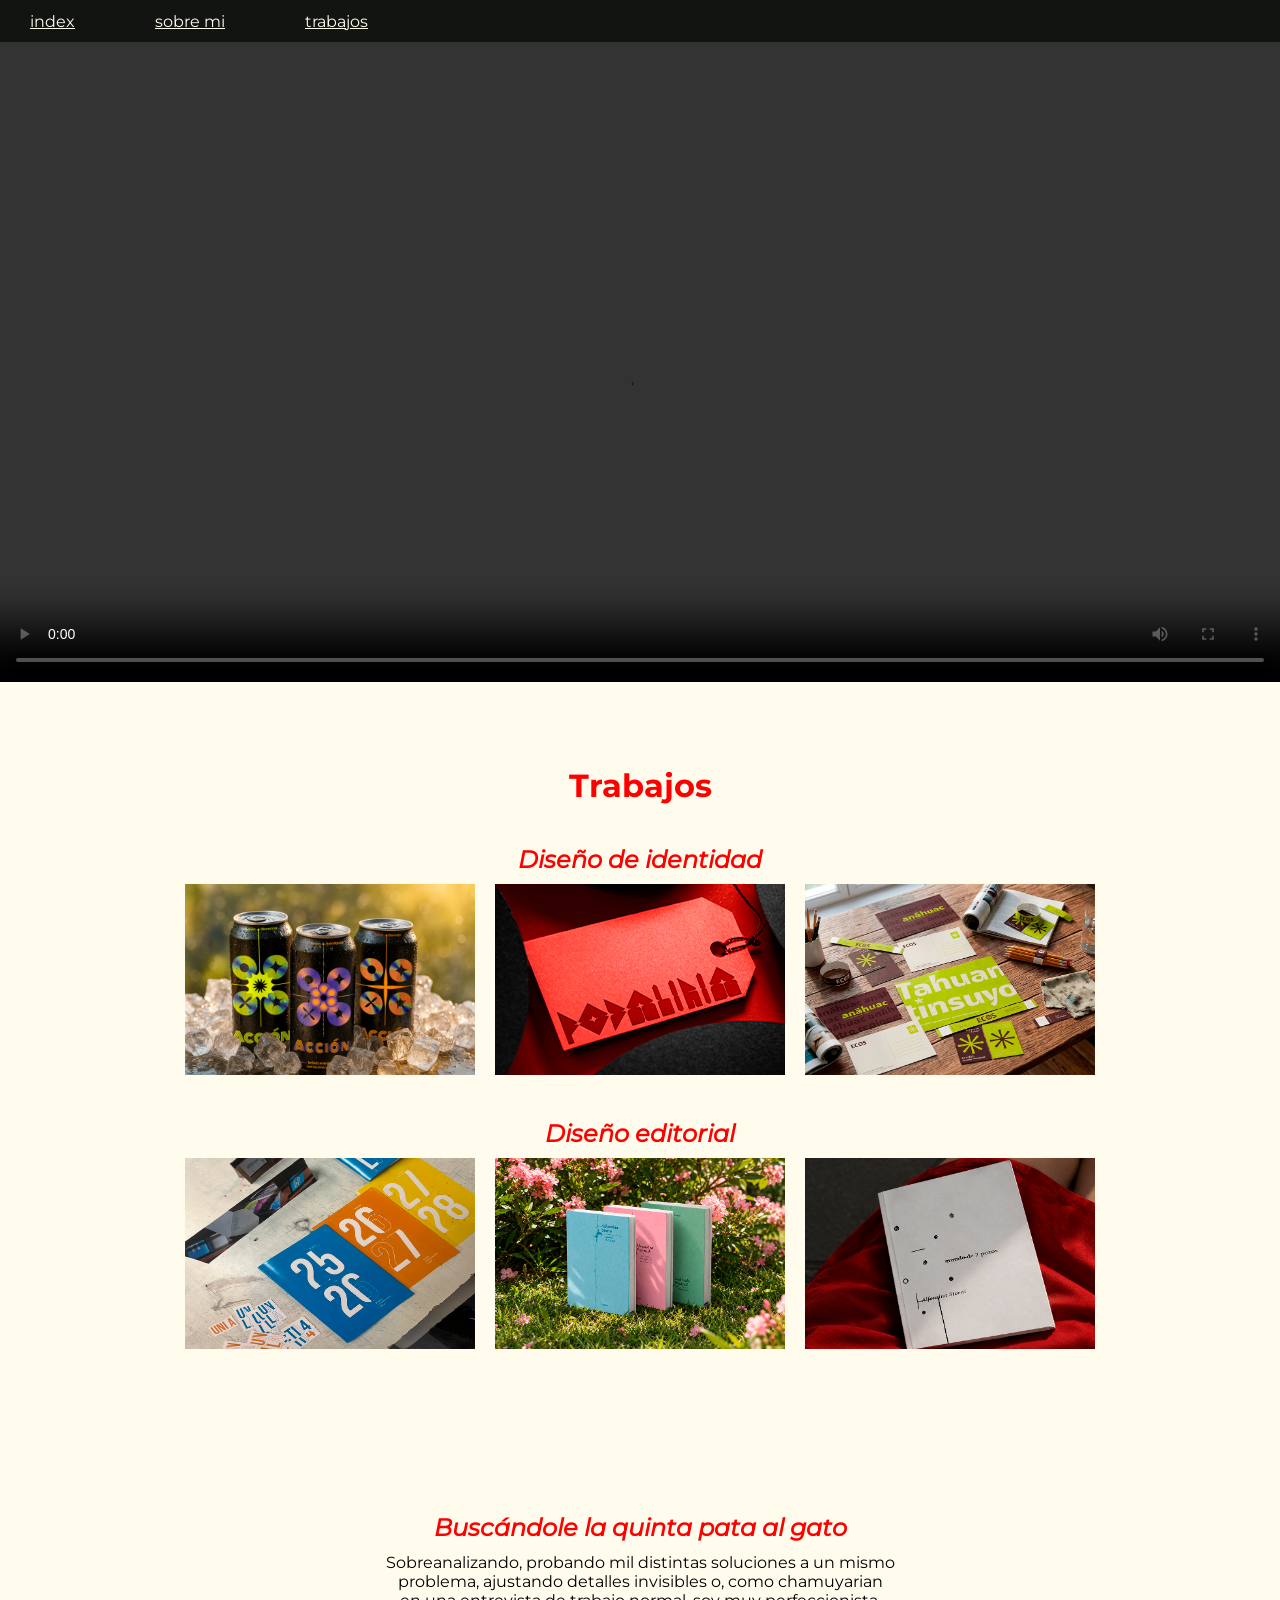
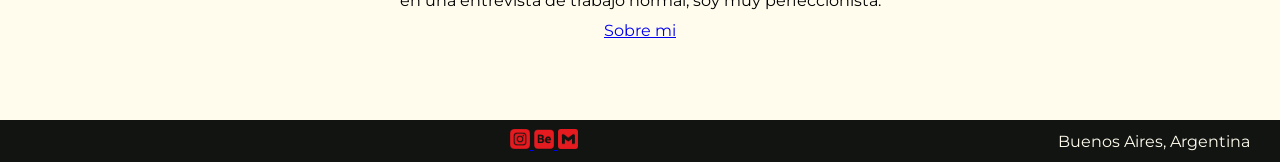
==== commit 5fe7499a: "release" ====
--- a/index.html
+++ b/index.html
@@ -5,6 +5,7 @@
     <meta charset="utf-8" />
     <title>Mi portafolio</title>
     <link rel="stylesheet" href="estilo.css">
+    <link rel="icon" type="img" href="img/favicon.png">
 </head>
 
 <body>
@@ -33,7 +34,7 @@
                     <img src="img/podaliria-etiqueta.png" alt="etiqueta de ropa" height="191" width="290">
                 </a>
                 <a href="encuentrocultural.html">
-                    <img src="img/encuentrocultural.png" alt="encuentro cultural" height="191" width="290">
+                    <img src="img/encuentro.png" alt="encuentro cultural" height="191" width="290">
                 </a>
             </article>
 
@@ -43,10 +44,10 @@
                     <img src="img/anuarios2.png" alt="Anuarios de la UNLa" height="191" width="290">
                 </a>
                 <a href="coleccion.html">
-                    <img src="img/coleccion-mockup-uno.png" alt="Colección de libros" height="191" width="290">
+                    <img src="img/coleccion-uno.png" alt="Colección de libros" height="191" width="290">
                 </a>
                 <a href="libro.html">
-                    <img src="img/mundode7pocos.png" alt="libro mundode 7 pozos" height="191" width="290">
+                    <img src="img/libro-uno.png" alt="libro mundode 7 pozos" height="191" width="290">
                 </a>
             </article>
         </section>
@@ -74,10 +75,10 @@
                 <img src="img/instagram.png" alt="instagram" height="20px" width="20px">
             </a>
             <a href="https://www.behance.net/rocomartinez4">
-                <img src="img/behance_Mesa de trabajo 1.png" alt="behance" height="20px" width="20px">
+                <img src="img/behance.png" alt="behance" height="20px" width="20px">
             </a>
             <a href="https://mail.google.com/mail/u/0/#inbox">
-                <img src="img/gmail_Mesa de trabajo 1.png" alt="mail" height="20px" width="20px">
+                <img src="img/gmail.png" alt="mail" height="20px" width="20px">
             </a>
         </div>
         <a>Buenos Aires, Argentina</a>
